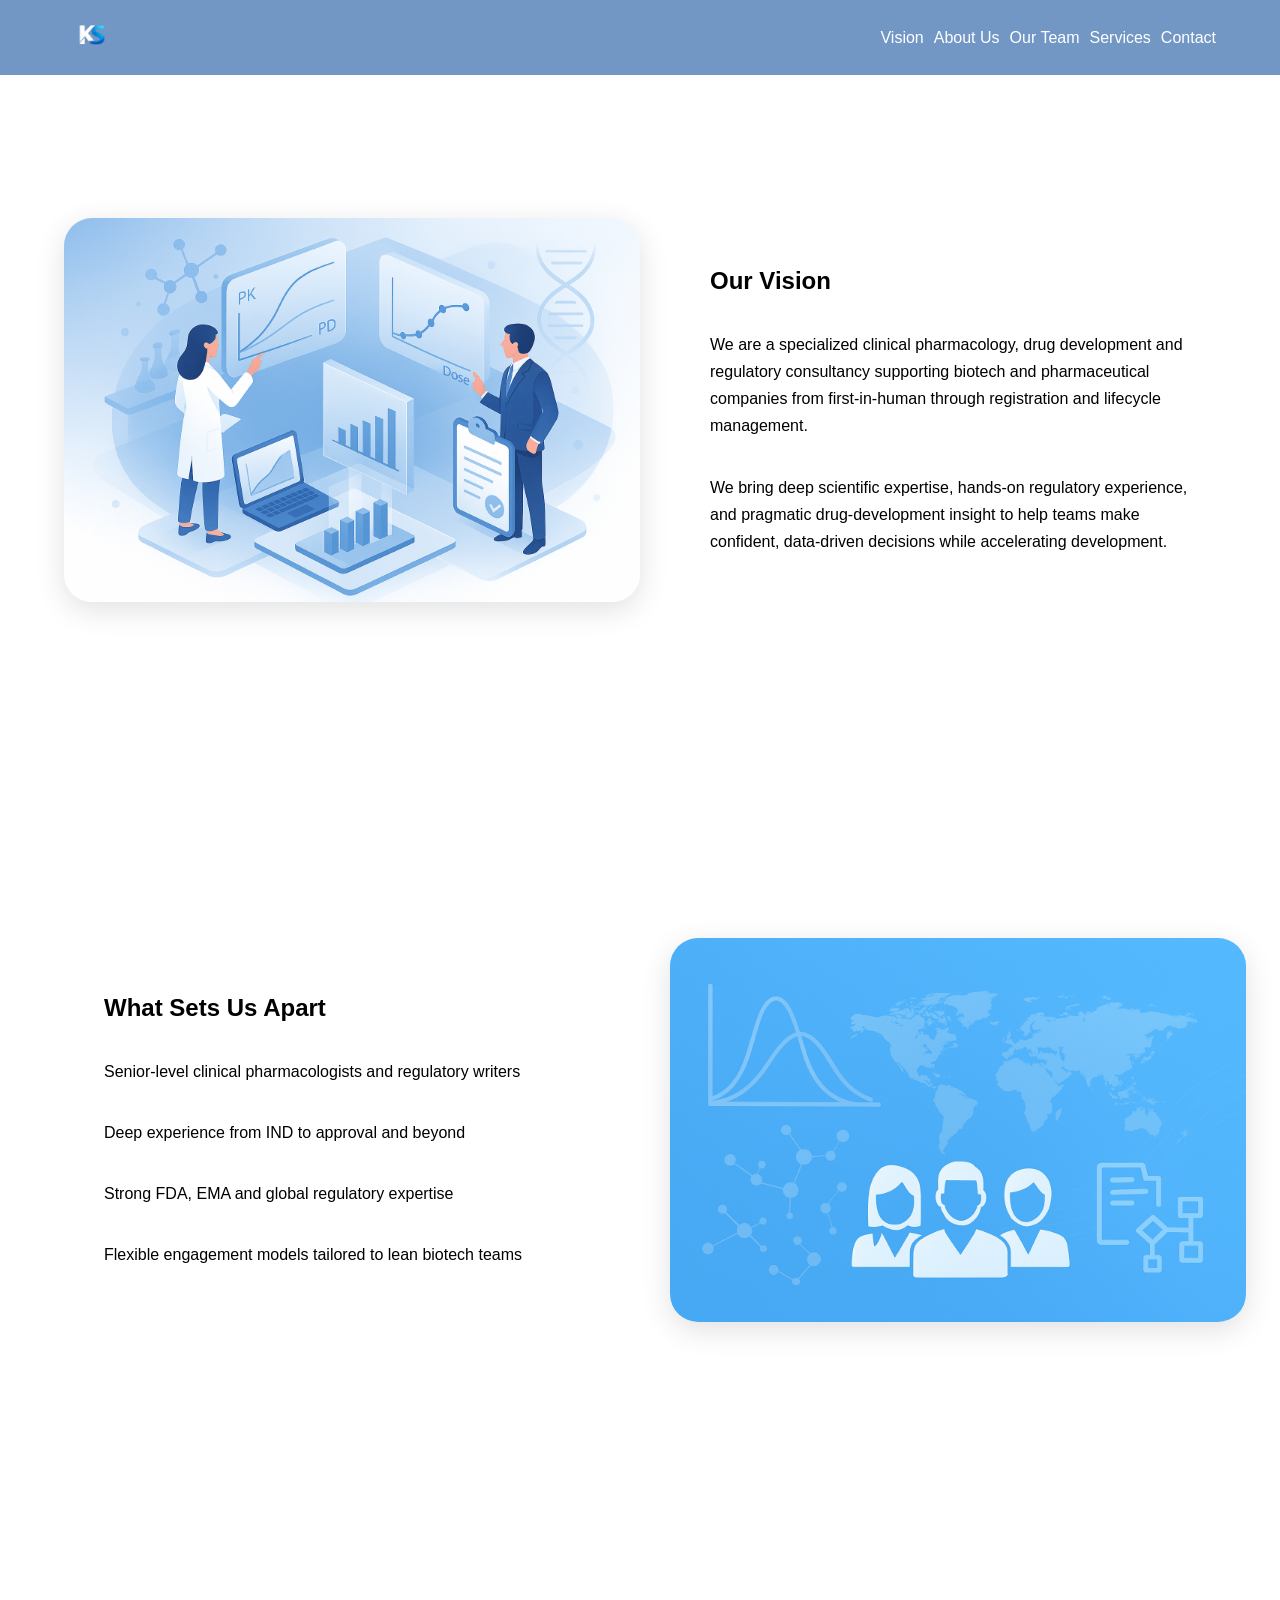
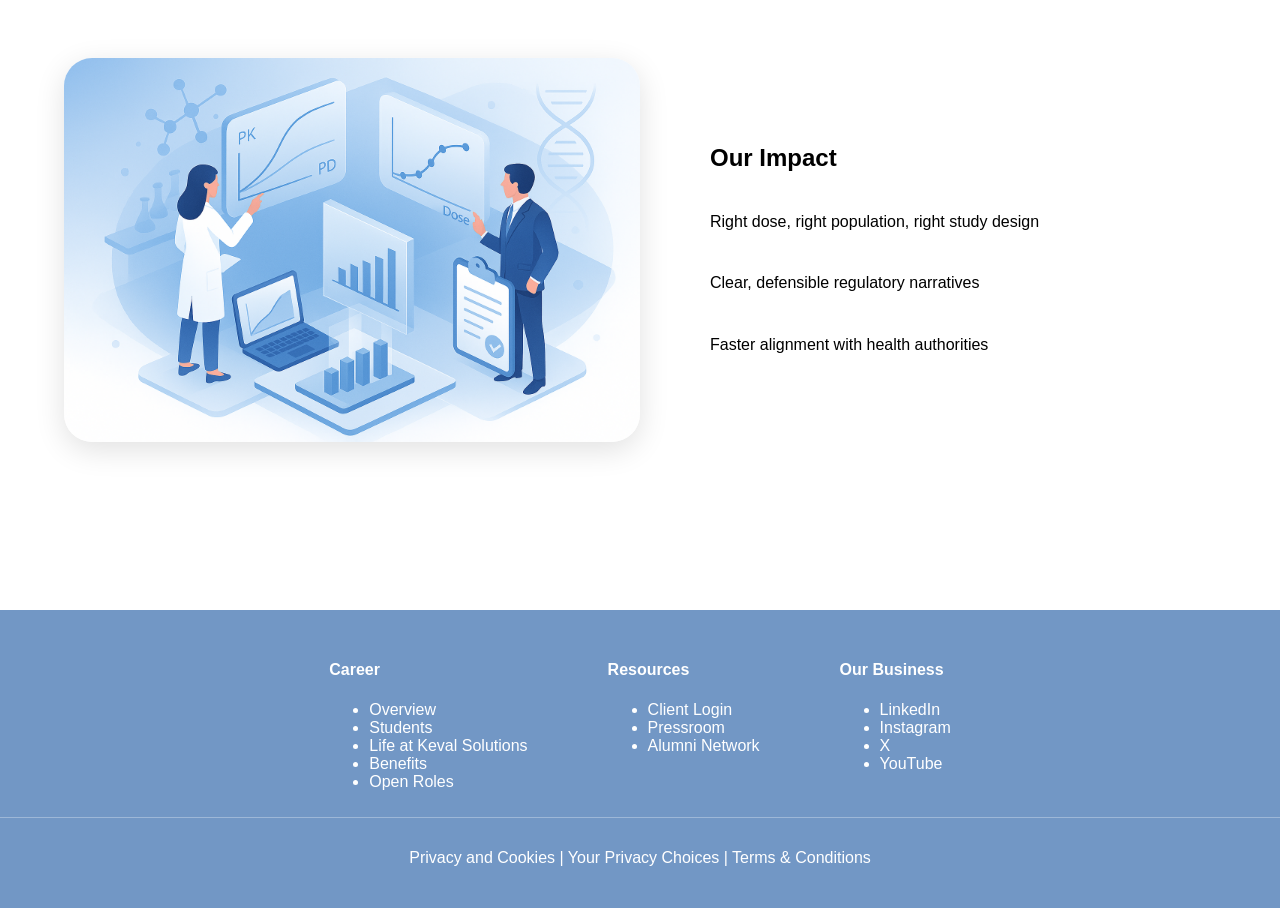
==== index.html @ f4222b2c "Moved files to home" ====
<!DOCTYPE html>
<html lang="en">

<head>
    <meta charset="UTF-8">

    <meta name="viewport" content="width=device-width,initial-scale=1.0">
    <title>Our Vision - Keval Solutions</title>
    <link rel="stylesheet" href="com/ks/src/styles.css">

    <script>
        document.addEventListener("DOMContentLoaded", function () {

            const items = document.querySelectorAll('.slide-left,.slide-right');

            const observer = new IntersectionObserver((entries) => {
                entries.forEach(entry => {

                    if (entry.isIntersecting) {

                        /* reset animation */
                        entry.target.style.animation = 'none';
                        entry.target.offsetHeight; /* force reflow */

                        if (entry.target.classList.contains('slide-left')) {
                            entry.target.style.animation =
                                'slideInLeft 1s ease-out forwards';
                        }

                        if (entry.target.classList.contains('slide-right')) {
                            entry.target.style.animation =
                                'slideInRight 1s ease-out forwards';
                        }

                    }
                });
            }, {
                threshold: .30
            });

            items.forEach(item => {
                observer.observe(item);
            });

        });
    </script>
    <style>
        /* remove extra top gap under fixed header */
        main {
            padding-top: 0 !important;
        }

        body {
            overflow-x: hidden;
            margin: 0;
            padding: 0;
        }

        section {
            min-height: 100vh;
            display: flex;
            align-items: center;
            scroll-margin-top: 80px;
        }

        /* each section */
        .vision-section {
            padding: 20px 5%;
            min-height: 80vh;
            display: flex;
            align-items: center;
        }

        /* 50/50 layout */
        .vision-flex {
            display: grid;
            grid-template-columns: 50% 50%;
            align-items: center;
            gap: 30px;
            width: 100%;
        }

        /* image */
        .vision-image {
            display: flex;
            justify-content: center;
            align-items: center;
            animation: slideInLeft 1.2s ease-out forwards;
        }

        .vision-image img {
            width: auto;
            max-width: 100%;
            max-height: 75vh;
            height: auto;
            object-fit: contain;

            border-radius: 28px;
            box-shadow: 0 8px 30px rgba(0, 0, 0, .12);
        }

        /* text side */
        .vision-text {
            padding: 20px 40px;
            display: flex;
            flex-direction: column;
            justify-content: center;
            animation: slideInRight 1.2s ease-out forwards;
        }

        .vision-text p {
            line-height: 1.7;
            margin-bottom: 18px;
        }

        /* alternate image right sections */
        .reverse .vision-image {
            order: 2;
        }

        .reverse .vision-text {
            order: 1;
        }

        /* mobile */
        @media (max-width:900px) {

            .vision-flex {
                grid-template-columns: 1fr;
                text-align: center;
            }

            .reverse .vision-image,
            .reverse .vision-text {
                order: unset;
            }

            .vision-text {
                padding: 20px;
            }

            .vision-image img {
                max-height: 50vh;
                max-width: 95%;
            }

        }
    </style>
</head>

<body>

    <div id="header-placeholder"></div>

    <!-- SECTION 1 -->
    <section id="vision" class="vision-section">
        <div class="vision-flex">

            <div class="vision-image">
                <img src="com/ks/src/images/vision.png" alt="Our Vision">
            </div>

            <div class="vision-text">
                <h1>Our Vision</h1>

                <p class="slide-left">
                    We are a specialized clinical pharmacology, drug development and regulatory consultancy
                    supporting biotech and pharmaceutical companies from first-in-human through registration and
                    lifecycle management.
                </p>

                <p class="slide-right">
                    We bring deep scientific expertise, hands-on regulatory experience, and pragmatic
                    drug-development insight to help teams make confident, data-driven decisions while accelerating
                    development.
                </p>

            </div>

        </div>
    </section>


    <!-- SECTION 2 -->
    <section id="what-sets-us-apart" class="vision-section reverse">
        <div class="vision-flex">

            <div class="vision-image">
                <img src="com/ks/src/images/what-sets-us-apart.png" alt="What Sets Us Apart">
            </div>

            <div class="vision-text">
                <h1>What Sets Us Apart</h1>

                <p class="slide-left">
                    Senior-level clinical pharmacologists and regulatory writers
                </p>

                <p class="slide-right">
                    Deep experience from IND to approval and beyond
                </p>

                <p class="slide-left">
                    Strong FDA, EMA and global regulatory expertise
                </p>

                <p class="slide-right">
                    Flexible engagement models tailored to lean biotech teams
                </p>

            </div>

        </div>
    </section>


    <!-- SECTION 3 -->
    <section id="our-impact" class="vision-section">
        <div class="vision-flex">

            <div class="vision-image">
                <img src="com/ks/src/images/vision.png" alt="Our Impact">
            </div>

            <div class="vision-text">

                <h1>Our Impact</h1>

                <p class="slide-left">
                    Right dose, right population, right study design
                </p>

                <p class="slide-right">
                    Clear, defensible regulatory narratives
                </p>

                <p class="slide-left">
                    Faster alignment with health authorities
                </p>

            </div>

        </div>
    </section>
    </main>

    <div id="footer-placeholder"></div>

    <script src="script.js"></script>


</body>

</html>
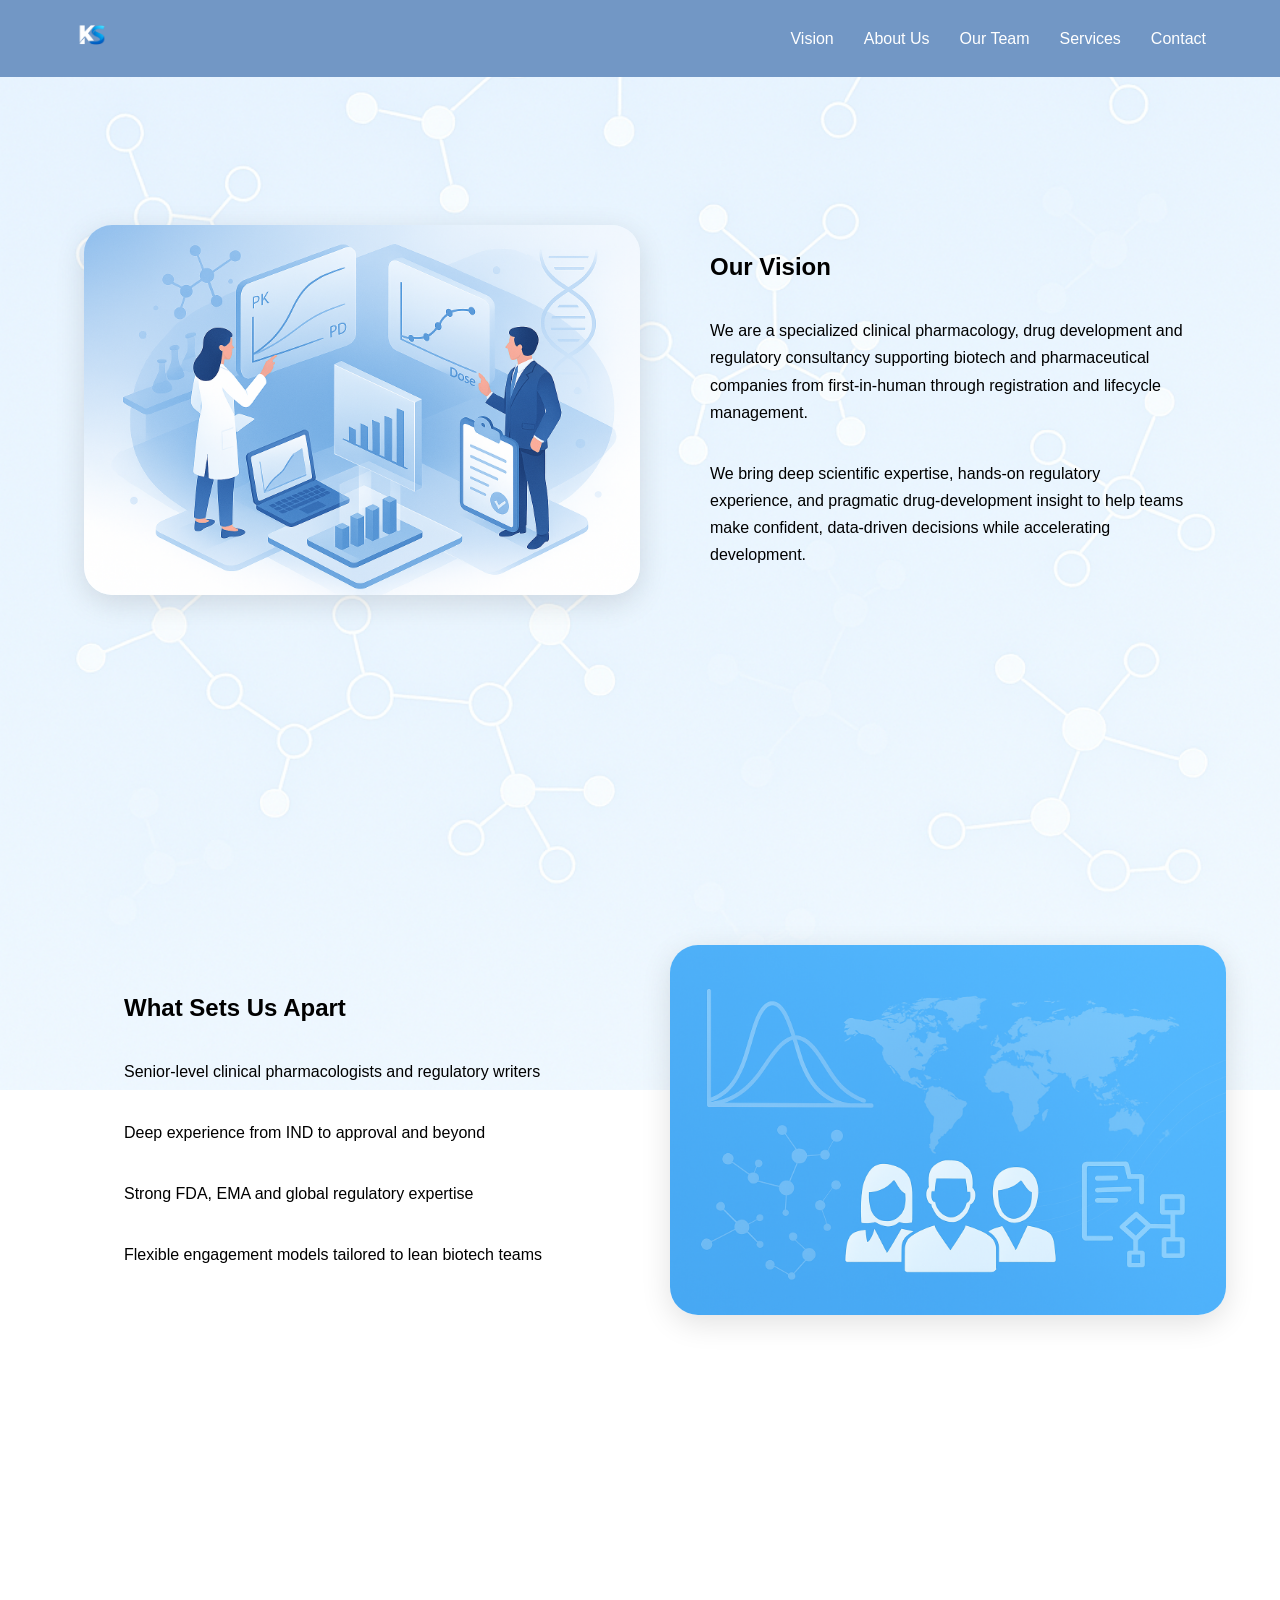
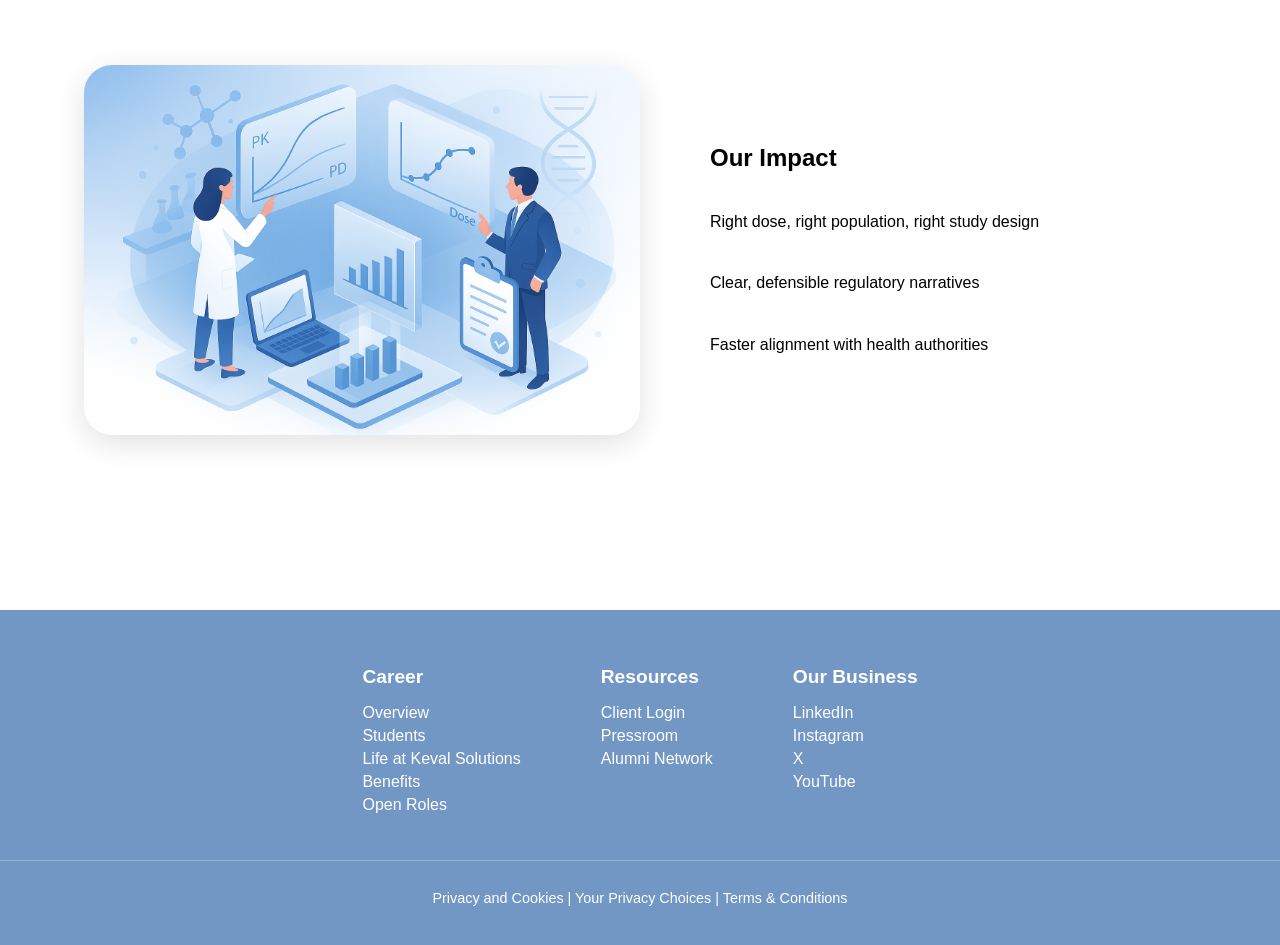
==== commit 868f26b0: "updated file location" ====
--- a/index.html
+++ b/index.html
@@ -6,7 +6,7 @@
 
     <meta name="viewport" content="width=device-width,initial-scale=1.0">
     <title>Our Vision - Keval Solutions</title>
-    <link rel="stylesheet" href="com/ks/src/styles.css">
+    <link rel="stylesheet" href="styles.css">
 
     <script>
         document.addEventListener("DOMContentLoaded", function () {
@@ -157,7 +157,7 @@
         <div class="vision-flex">
 
             <div class="vision-image">
-                <img src="com/ks/src/images/vision.png" alt="Our Vision">
+                <img src="images/vision.png" alt="Our Vision">
             </div>
 
             <div class="vision-text">
@@ -186,7 +186,7 @@
         <div class="vision-flex">
 
             <div class="vision-image">
-                <img src="com/ks/src/images/what-sets-us-apart.png" alt="What Sets Us Apart">
+                <img src="images/what-sets-us-apart.png" alt="What Sets Us Apart">
             </div>
 
             <div class="vision-text">
@@ -219,7 +219,7 @@
         <div class="vision-flex">
 
             <div class="vision-image">
-                <img src="com/ks/src/images/vision.png" alt="Our Impact">
+                <img src="images/vision.png" alt="Our Impact">
             </div>
 
             <div class="vision-text">
--- a/styles.css
+++ b/styles.css
@@ -0,0 +1,432 @@
+/* General Styles */
+body {
+    font-family: Arial, sans-serif;
+    margin: 0;
+    padding: 0;
+    overflow-x: hidden;
+    box-sizing: border-box;
+    background: url('images/background.png') no-repeat center center fixed;
+    background-size: cover;
+}
+
+
+header {
+    display: flex;
+    justify-content: space-between;
+    align-items: center;
+    background-color: #333;
+    color: white;
+    padding: 10px 20px;
+}
+
+header .logo {
+    font-size: 1.5em;
+    font-weight: bold;
+}
+
+nav ul {
+    list-style: none;
+    display: flex;
+    margin: 0;
+    padding: 0;
+}
+
+nav ul li {
+    margin: 0 10px;
+}
+
+nav ul li a {
+    color: white;
+    text-decoration: none;
+    transition: color 0.3s;
+}
+
+nav ul li a:hover {
+    color: #00bcd4;
+}
+
+main {
+    padding: 20px;
+    background: url('background.jpg') no-repeat center center fixed;
+    background-size: cover;
+    color: #333;
+}
+
+footer {
+    background-color: #222;
+    color: white;
+    padding: 20px;
+    display: flex;
+    justify-content: space-between;
+}
+
+footer h4 {
+    margin-bottom: 10px;
+}
+
+footer ul {
+    list-style: none;
+    padding: 0;
+}
+
+footer ul li {
+    margin-bottom: 5px;
+}
+
+footer ul li a {
+    color: white;
+    text-decoration: none;
+    transition: color 0.3s;
+}
+
+footer ul li a:hover {
+    color: #00bcd4;
+}
+
+/* Footer Enhancements */
+.footer-links {
+    display: flex;
+    justify-content: space-between;
+    flex-wrap: wrap;
+}
+
+.footer-links div {
+    margin: 10px;
+}
+
+.footer-links h4 {
+    font-size: 1.2em;
+    margin-bottom: 10px;
+}
+
+.footer-links ul {
+    list-style: none;
+    padding: 0;
+}
+
+.footer-links ul li {
+    margin-bottom: 5px;
+}
+
+.footer-links ul li a {
+    color: white;
+    text-decoration: none;
+    transition: color 0.3s;
+}
+
+.footer-links ul li a:hover {
+    color: #00bcd4;
+}
+
+.footer-bottom {
+    text-align: center;
+    margin-top: 20px;
+    font-size: 0.9em;
+}
+
+/* Cookie Banner */
+.cookie-banner {
+    position: fixed;
+    bottom: 0;
+    left: 0;
+    width: 100%;
+    background-color: #333;
+    color: white;
+    text-align: center;
+    padding: 10px;
+    display: none;
+    z-index: 1000;
+}
+
+.cookie-banner button {
+    margin: 0 10px;
+    padding: 5px 10px;
+    background-color: #00bcd4;
+    color: white;
+    border: none;
+    cursor: pointer;
+    transition: background-color 0.3s;
+}
+
+.cookie-banner button:hover {
+    background-color: #008ba3;
+}
+
+
+body {
+    margin: 0;
+    font-family: Arial, sans-serif;
+}
+
+/* Section Navigation Buttons */
+.section-nav {
+    display: flex;
+    justify-content: center;
+    gap: 15px;
+    padding: 20px;
+    background: #f5f7fa;
+    flex-wrap: wrap;
+}
+
+.section-nav button {
+    padding: 10px 20px;
+    border: none;
+    background: #7297c5;
+    color: white;
+    border-radius: 6px;
+    cursor: pointer;
+    font-size: 16px;
+}
+
+.section-nav button:hover {
+    background: #5a7eaa;
+}
+
+/* Hide all sections by default */
+.content-section {
+    display: none;
+    padding: 5px;
+}
+
+/* Show only selected section */
+.content-section.visible {
+    display: block;
+}
+
+/* Layout */
+.vision-flex {
+    display: flex;
+    align-items: center;
+    justify-content: space-between;
+    gap: 40px;
+    flex-wrap: wrap;
+    padding: 20px;
+}
+
+.vision-image img {
+    max-width: 100%;
+    height: auto;
+    border-radius: 8px;
+    box-shadow: 0 4px 12px rgba(0,0,0,0.1);
+    max-width: 700px;
+}
+
+.vision-text {
+    flex: 1;
+    min-width: 280px;
+}
+
+/* Mobile Responsive */
+@media (max-width: 768px) {
+    .vision-flex {
+        flex-direction: column;
+        text-align: center;
+    }
+}
+
+/* Left-to-right animation */
+.slide-left{
+opacity:0;
+transform:translateX(-80px);
+animation:slideInLeft 1s ease-out forwards;
+animation-play-state:paused;
+}
+
+@keyframes slideInLeft {
+    to {
+        opacity: 1;
+        transform: translateX(0);
+    }
+}
+
+/* Right-to-left animation */
+.slide-right{
+opacity:0;
+transform:translateX(80px);
+animation:slideInRight 1s ease-out forwards;
+animation-play-state:paused;
+}
+
+
+
+@keyframes slideInRight {
+    to {
+        opacity: 1;
+        transform: translateX(0);
+    }
+}
+
+
+
+.blurred { filter: blur(10px); transition: filter 1.5s ease-in-out; } .blurred.revealed { filter: blur(0); }
+
+
+
+.about-flex{
+
+display:grid;
+grid-template-columns:50% 50%;
+align-items:center;          /* vertical centering of both columns */
+min-height:80vh;
+padding:10px 5%;
+gap:10px;
+overflow:hidden;
+margin-top:0;
+}
+
+/* Left text column */
+.about-left{
+display:flex;
+flex-direction:column;
+justify-content:center;
+gap:25px;
+}
+/* keep your text animations unchanged */
+.about-text{
+width:100%;
+}
+
+/* Right image column */
+.about-image{
+display:flex;
+justify-content:center;
+align-items:center;
+animation:slideInRight 1.3s ease-out forwards; /* new image entrance animation */
+}
+
+/* Image enhancements */
+.about-image img{
+width:auto;
+max-width:100%;
+max-height:75vh;     /* never exceed browser height */
+height:auto;
+object-fit:contain;
+
+border-radius:28px;  /* soft curve */
+box-shadow:0 8px 30px rgba(0,0,0,.12);
+}
+
+/* Existing blur reveal still works */
+.blurred{
+filter: blur(10px);
+transition: filter 1.5s ease-in-out;
+}
+
+.blurred.revealed{
+filter: blur(0);
+}
+
+/* Mobile / tablet */
+@media (max-width:900px){
+
+.about-flex{
+grid-template-columns:1fr;
+text-align:center;
+}
+
+.about-left{
+gap:30px;
+}
+
+.about-image{
+order:-1; /* optional: image appears first on mobile */
+}
+
+.about-image img{
+max-height:50vh;
+max-width:95%;
+}
+}
+
+.contact{
+display:grid;
+grid-template-columns:50% 50%;
+align-items:center;          /* vertical centering of both columns */
+min-height:80vh;
+padding:60px 5%;
+gap:10px;
+overflow:hidden;
+}
+
+/* Left side */
+.contact-image{
+display:flex;
+justify-content:center;
+align-items:center;          /* keeps image vertically centered */
+animation:slideInLeft 1.2s ease-out forwards;
+}
+
+.contact-image img{
+width:auto;
+max-width:100%;
+max-height:75vh;
+height:auto;
+object-fit:contain;
+
+border-radius:28px;         /* soft curved corners */
+box-shadow:0 8px 30px rgba(0,0,0,.12);
+}
+
+/* Right side */
+.contact-content{
+display:flex;
+flex-direction:column;
+justify-content:center;      /* vertically centers text block */
+padding:20px 40px;
+animation:slideInRight 1.2s ease-out forwards;
+}
+
+.contact-content h1{
+margin-bottom:20px;
+}
+
+.contact-content p{
+margin-bottom:18px;
+line-height:1.7;
+}
+
+.contact-content a{
+color:#0056b3;
+text-decoration:none;
+font-weight:bold;
+}
+
+/* Animations */
+@keyframes slideInLeft{
+from{
+opacity:0;
+transform:translateX(-100px);
+}
+to{
+opacity:1;
+transform:translateX(0);
+}
+}
+
+@keyframes slideInRight{
+from{
+opacity:0;
+transform:translateX(100px);
+}
+to{
+opacity:1;
+transform:translateX(0);
+}
+}
+
+/* Mobile */
+@media (max-width:900px){
+.contact{
+grid-template-columns:1fr;
+text-align:center;
+}
+
+.contact-content{
+padding:20px;
+align-items:center;
+}
+
+.contact-image img{
+max-height:50vh;
+}
+}
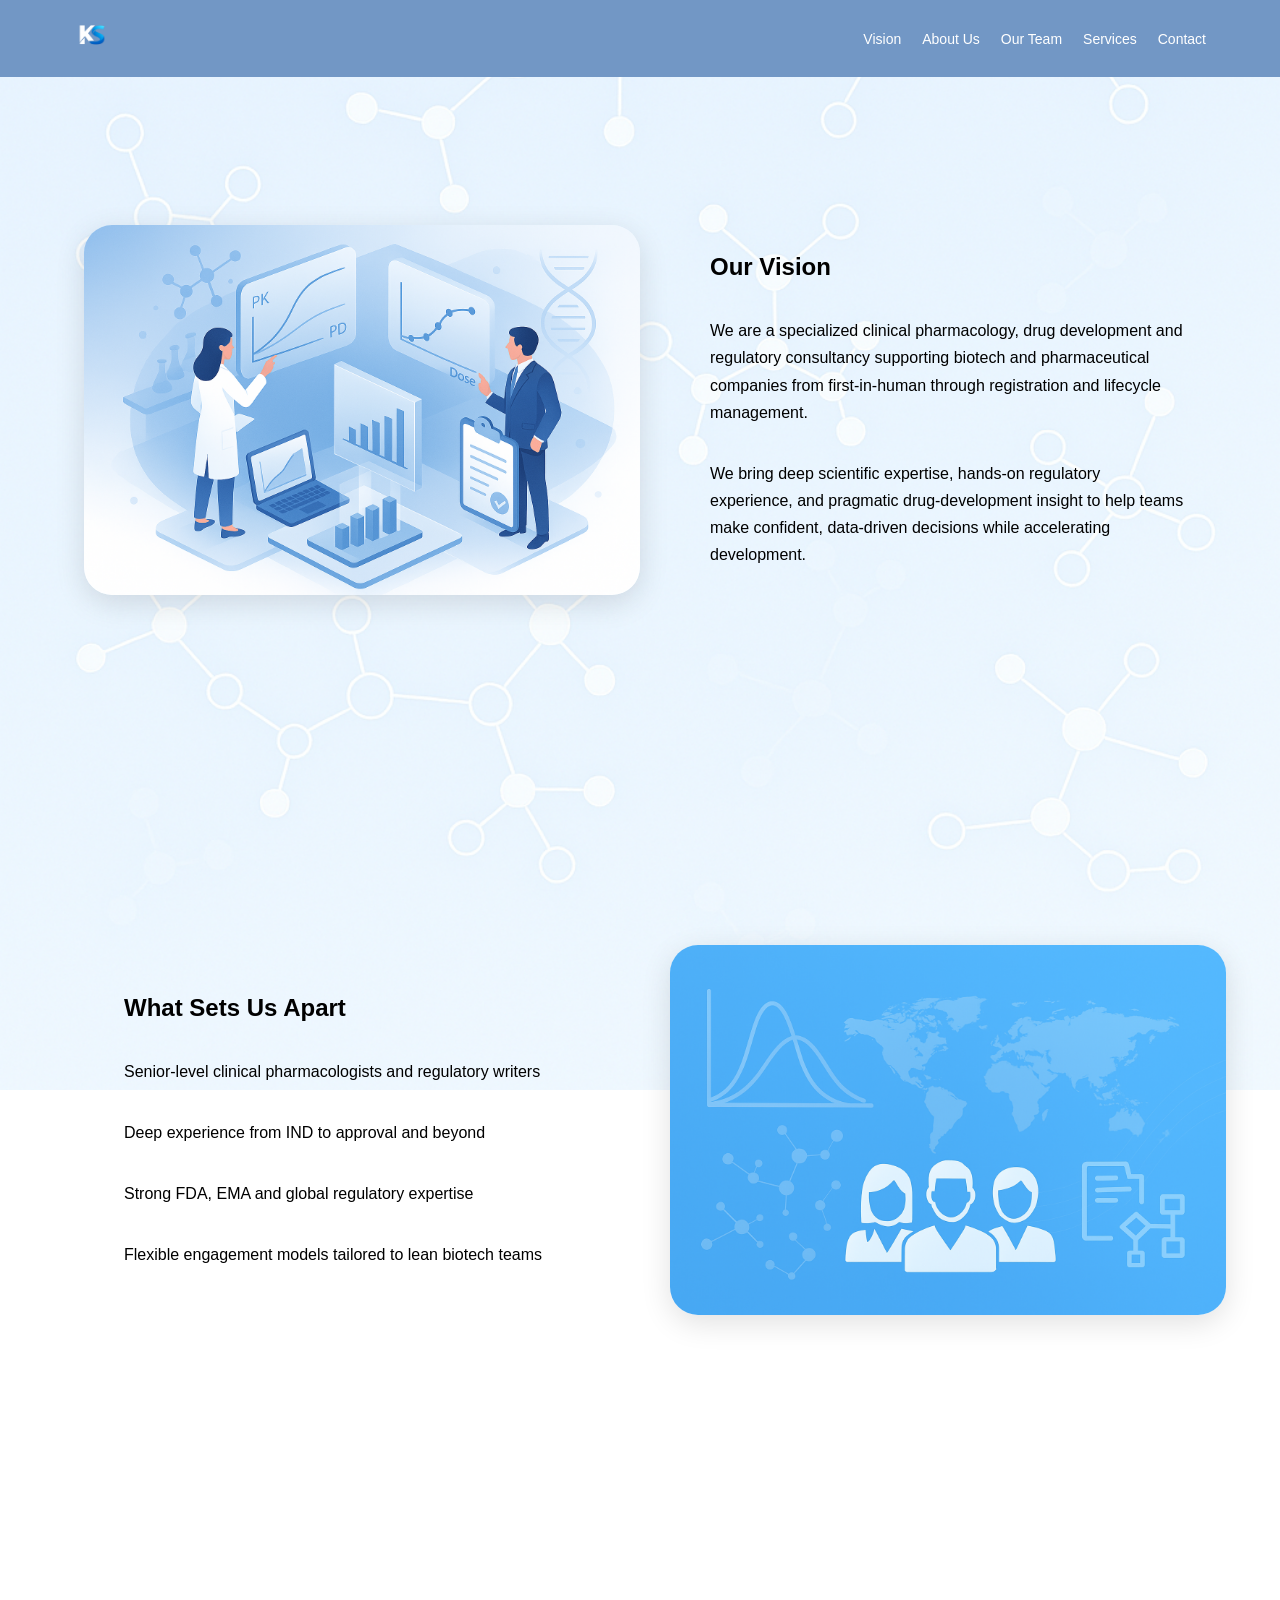
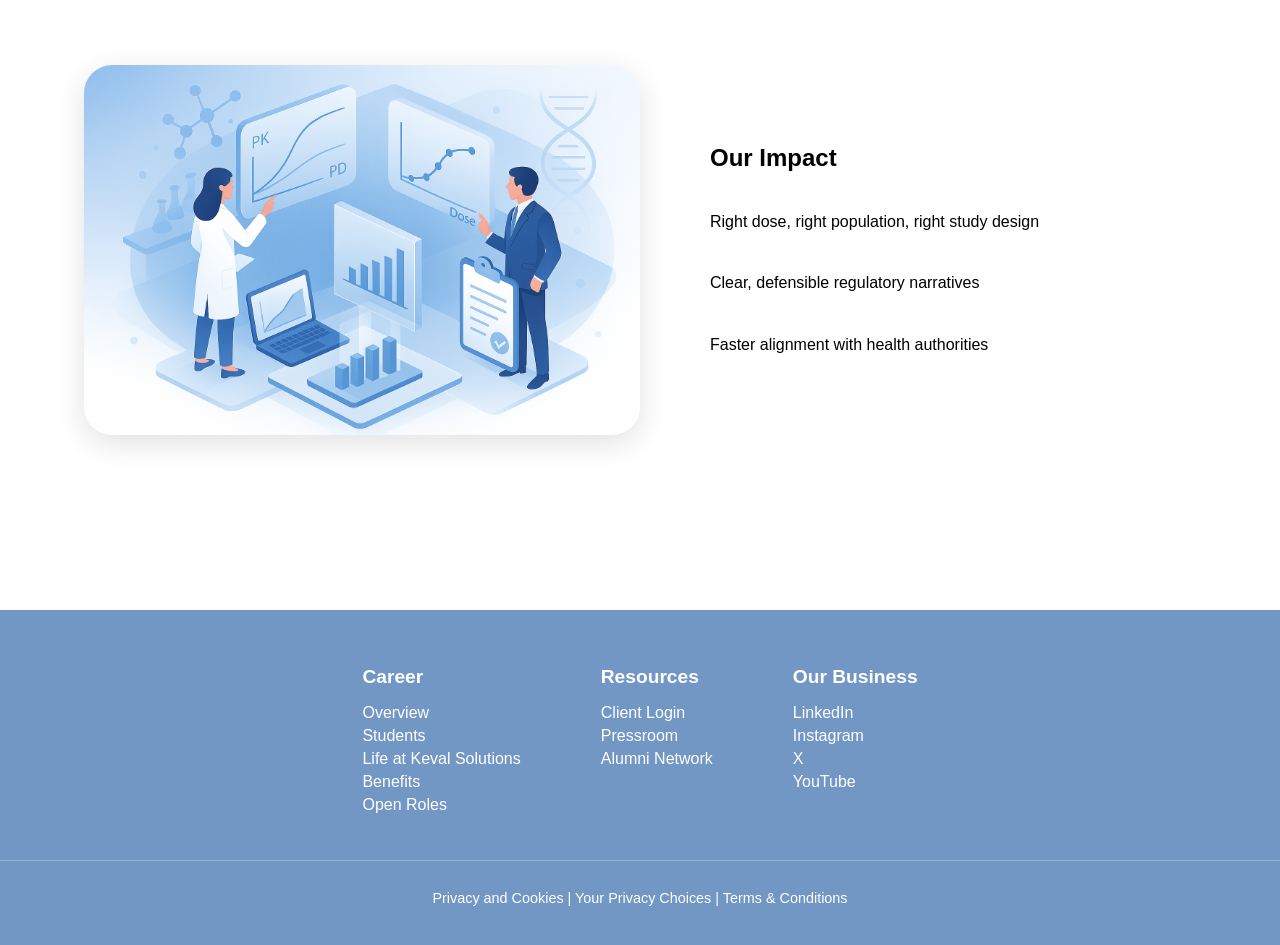
==== commit abf61506: "fixing horizontal scroll" ====
--- a/index.html
+++ b/index.html
@@ -145,105 +145,109 @@
             }
 
         }
+
+        .clipper {
+            overflow: hidden;
+            width: 100%;
+        }
     </style>
 </head>
 
 <body>
 
     <div id="header-placeholder"></div>
-
-    <!-- SECTION 1 -->
-    <section id="vision" class="vision-section">
-        <div class="vision-flex">
-
-            <div class="vision-image">
-                <img src="images/vision.png" alt="Our Vision">
+    <div class="clipper">
+        <!-- SECTION 1 -->
+        <section id="vision" class="vision-section">
+            <div class="vision-flex">
+
+                <div class="vision-image">
+                    <img src="images/vision.png" alt="Our Vision">
+                </div>
+
+                <div class="vision-text">
+                    <h1>Our Vision</h1>
+
+                    <p class="slide-left">
+                        We are a specialized clinical pharmacology, drug development and regulatory consultancy
+                        supporting biotech and pharmaceutical companies from first-in-human through registration and
+                        lifecycle management.
+                    </p>
+
+                    <p class="slide-right">
+                        We bring deep scientific expertise, hands-on regulatory experience, and pragmatic
+                        drug-development insight to help teams make confident, data-driven decisions while accelerating
+                        development.
+                    </p>
+
+                </div>
+
             </div>
-
-            <div class="vision-text">
-                <h1>Our Vision</h1>
-
-                <p class="slide-left">
-                    We are a specialized clinical pharmacology, drug development and regulatory consultancy
-                    supporting biotech and pharmaceutical companies from first-in-human through registration and
-                    lifecycle management.
-                </p>
-
-                <p class="slide-right">
-                    We bring deep scientific expertise, hands-on regulatory experience, and pragmatic
-                    drug-development insight to help teams make confident, data-driven decisions while accelerating
-                    development.
-                </p>
+        </section>
+
+
+        <!-- SECTION 2 -->
+        <section id="what-sets-us-apart" class="vision-section reverse">
+            <div class="vision-flex">
+
+                <div class="vision-image">
+                    <img src="images/what-sets-us-apart.png" alt="What Sets Us Apart">
+                </div>
+
+                <div class="vision-text">
+                    <h1>What Sets Us Apart</h1>
+
+                    <p class="slide-left">
+                        Senior-level clinical pharmacologists and regulatory writers
+                    </p>
+
+                    <p class="slide-right">
+                        Deep experience from IND to approval and beyond
+                    </p>
+
+                    <p class="slide-left">
+                        Strong FDA, EMA and global regulatory expertise
+                    </p>
+
+                    <p class="slide-right">
+                        Flexible engagement models tailored to lean biotech teams
+                    </p>
+
+                </div>
 
             </div>
-
-        </div>
-    </section>
-
-
-    <!-- SECTION 2 -->
-    <section id="what-sets-us-apart" class="vision-section reverse">
-        <div class="vision-flex">
-
-            <div class="vision-image">
-                <img src="images/what-sets-us-apart.png" alt="What Sets Us Apart">
+        </section>
+
+
+        <!-- SECTION 3 -->
+        <section id="our-impact" class="vision-section">
+            <div class="vision-flex">
+
+                <div class="vision-image">
+                    <img src="images/vision.png" alt="Our Impact">
+                </div>
+
+                <div class="vision-text">
+
+                    <h1>Our Impact</h1>
+
+                    <p class="slide-left">
+                        Right dose, right population, right study design
+                    </p>
+
+                    <p class="slide-right">
+                        Clear, defensible regulatory narratives
+                    </p>
+
+                    <p class="slide-left">
+                        Faster alignment with health authorities
+                    </p>
+
+                </div>
+
             </div>
-
-            <div class="vision-text">
-                <h1>What Sets Us Apart</h1>
-
-                <p class="slide-left">
-                    Senior-level clinical pharmacologists and regulatory writers
-                </p>
-
-                <p class="slide-right">
-                    Deep experience from IND to approval and beyond
-                </p>
-
-                <p class="slide-left">
-                    Strong FDA, EMA and global regulatory expertise
-                </p>
-
-                <p class="slide-right">
-                    Flexible engagement models tailored to lean biotech teams
-                </p>
-
-            </div>
-
-        </div>
-    </section>
-
-
-    <!-- SECTION 3 -->
-    <section id="our-impact" class="vision-section">
-        <div class="vision-flex">
-
-            <div class="vision-image">
-                <img src="images/vision.png" alt="Our Impact">
-            </div>
-
-            <div class="vision-text">
-
-                <h1>Our Impact</h1>
-
-                <p class="slide-left">
-                    Right dose, right population, right study design
-                </p>
-
-                <p class="slide-right">
-                    Clear, defensible regulatory narratives
-                </p>
-
-                <p class="slide-left">
-                    Faster alignment with health authorities
-                </p>
-
-            </div>
-
-        </div>
-    </section>
-    </main>
-
+        </section>
+    </div>
     <div id="footer-placeholder"></div>
 
     <script src="script.js"></script>
